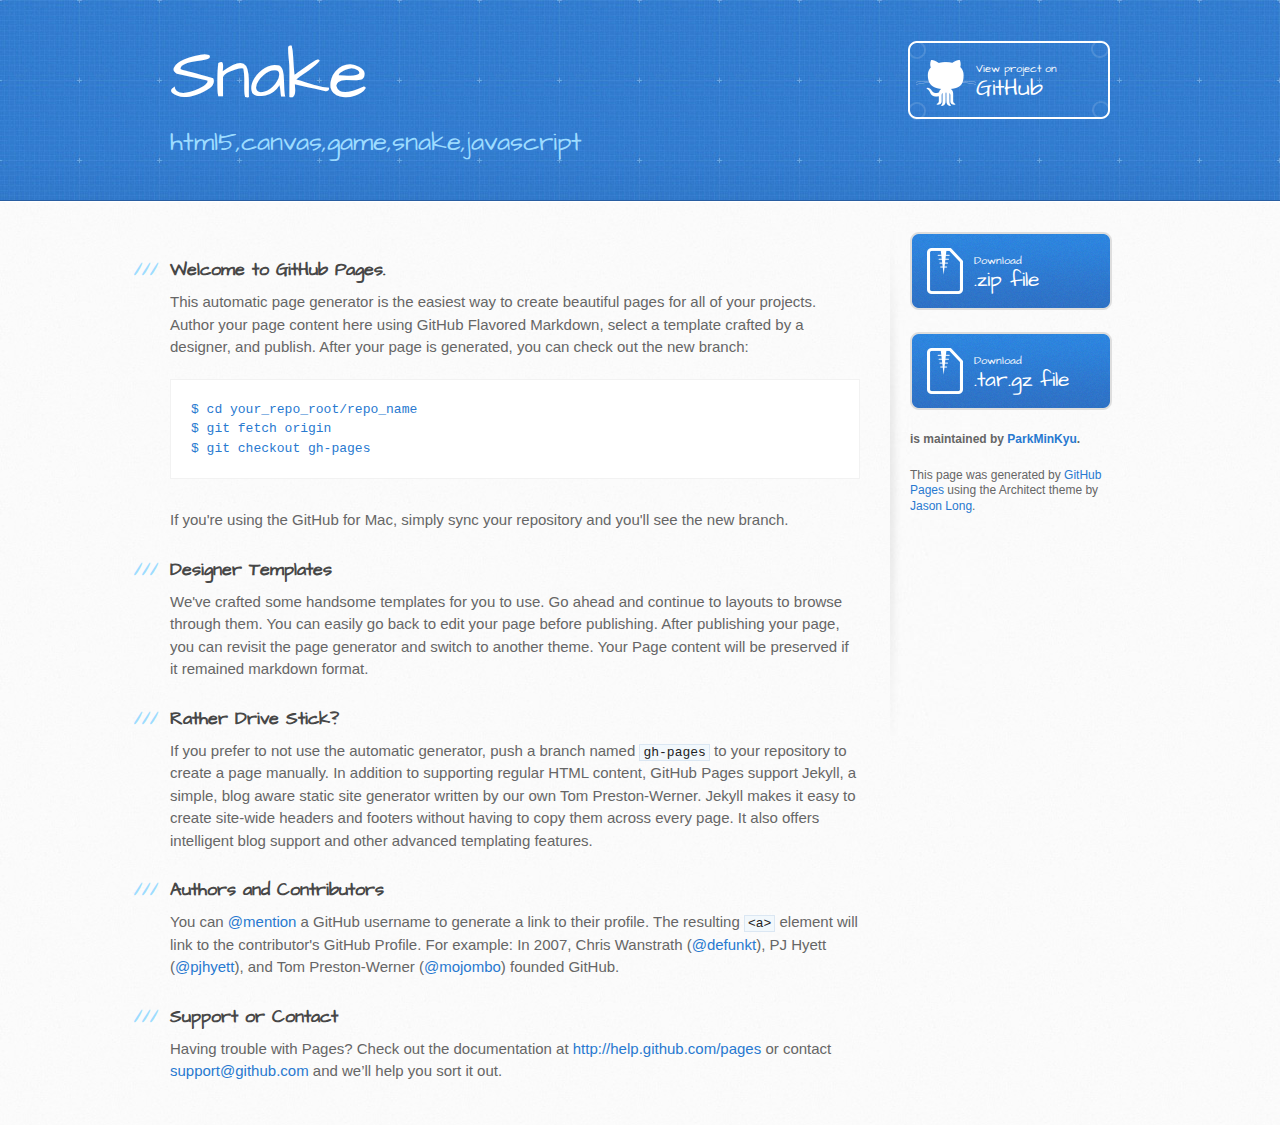
==== index.html @ 63592214 "Create gh-pages branch via GitHub" ====
<!DOCTYPE html>
<html>
  <head>
    <meta charset='utf-8'>
    <meta http-equiv="X-UA-Compatible" content="chrome=1">
    <meta name="viewport" content="width=device-width, initial-scale=1, maximum-scale=1">
    <link href='https://fonts.googleapis.com/css?family=Architects+Daughter' rel='stylesheet' type='text/css'>
    <link rel="stylesheet" type="text/css" href="stylesheets/stylesheet.css" media="screen" />
    <link rel="stylesheet" type="text/css" href="stylesheets/pygment_trac.css" media="screen" />
    <link rel="stylesheet" type="text/css" href="stylesheets/print.css" media="print" />

    <!--[if lt IE 9]>
    <script src="//html5shiv.googlecode.com/svn/trunk/html5.js"></script>
    <![endif]-->

    <title>Snake by ParkMinKyu</title>
  </head>

  <body>
    <header>
      <div class="inner">
        <h1>Snake</h1>
        <h2>html5,canvas,game,snake,javascript</h2>
        <a href="https://github.com/ParkMinKyu/snake" class="button"><small>View project on</small>GitHub</a>
      </div>
    </header>

    <div id="content-wrapper">
      <div class="inner clearfix">
        <section id="main-content">
          <h3>
<a name="welcome-to-github-pages" class="anchor" href="#welcome-to-github-pages"><span class="octicon octicon-link"></span></a>Welcome to GitHub Pages.</h3>

<p>This automatic page generator is the easiest way to create beautiful pages for all of your projects. Author your page content here using GitHub Flavored Markdown, select a template crafted by a designer, and publish. After your page is generated, you can check out the new branch:</p>

<pre><code>$ cd your_repo_root/repo_name
$ git fetch origin
$ git checkout gh-pages
</code></pre>

<p>If you're using the GitHub for Mac, simply sync your repository and you'll see the new branch.</p>

<h3>
<a name="designer-templates" class="anchor" href="#designer-templates"><span class="octicon octicon-link"></span></a>Designer Templates</h3>

<p>We've crafted some handsome templates for you to use. Go ahead and continue to layouts to browse through them. You can easily go back to edit your page before publishing. After publishing your page, you can revisit the page generator and switch to another theme. Your Page content will be preserved if it remained markdown format.</p>

<h3>
<a name="rather-drive-stick" class="anchor" href="#rather-drive-stick"><span class="octicon octicon-link"></span></a>Rather Drive Stick?</h3>

<p>If you prefer to not use the automatic generator, push a branch named <code>gh-pages</code> to your repository to create a page manually. In addition to supporting regular HTML content, GitHub Pages support Jekyll, a simple, blog aware static site generator written by our own Tom Preston-Werner. Jekyll makes it easy to create site-wide headers and footers without having to copy them across every page. It also offers intelligent blog support and other advanced templating features.</p>

<h3>
<a name="authors-and-contributors" class="anchor" href="#authors-and-contributors"><span class="octicon octicon-link"></span></a>Authors and Contributors</h3>

<p>You can <a href="https://github.com/blog/821" class="user-mention">@mention</a> a GitHub username to generate a link to their profile. The resulting <code>&lt;a&gt;</code> element will link to the contributor's GitHub Profile. For example: In 2007, Chris Wanstrath (<a href="https://github.com/defunkt" class="user-mention">@defunkt</a>), PJ Hyett (<a href="https://github.com/pjhyett" class="user-mention">@pjhyett</a>), and Tom Preston-Werner (<a href="https://github.com/mojombo" class="user-mention">@mojombo</a>) founded GitHub.</p>

<h3>
<a name="support-or-contact" class="anchor" href="#support-or-contact"><span class="octicon octicon-link"></span></a>Support or Contact</h3>

<p>Having trouble with Pages? Check out the documentation at <a href="http://help.github.com/pages">http://help.github.com/pages</a> or contact <a href="mailto:support@github.com">support@github.com</a> and we’ll help you sort it out.</p>
        </section>

        <aside id="sidebar">
          <a href="https://github.com/ParkMinKyu/snake/zipball/master" class="button">
            <small>Download</small>
            .zip file
          </a>
          <a href="https://github.com/ParkMinKyu/snake/tarball/master" class="button">
            <small>Download</small>
            .tar.gz file
          </a>

          <p class="repo-owner"><a href="https://github.com/ParkMinKyu/snake"></a> is maintained by <a href="https://github.com/ParkMinKyu">ParkMinKyu</a>.</p>

          <p>This page was generated by <a href="https://pages.github.com">GitHub Pages</a> using the Architect theme by <a href="https://twitter.com/jasonlong">Jason Long</a>.</p>
        </aside>
      </div>
    </div>

  
  </body>
</html>
---- stylesheets/stylesheet.css ----
/* http://meyerweb.com/eric/tools/css/reset/ 
   v2.0 | 20110126
   License: none (public domain)
*/
html, body, div, span, applet, object, iframe,
h1, h2, h3, h4, h5, h6, p, blockquote, pre,
a, abbr, acronym, address, big, cite, code,
del, dfn, em, img, ins, kbd, q, s, samp,
small, strike, strong, sub, sup, tt, var,
b, u, i, center,
dl, dt, dd, ol, ul, li,
fieldset, form, label, legend,
table, caption, tbody, tfoot, thead, tr, th, td,
article, aside, canvas, details, embed, 
figure, figcaption, footer, header, hgroup, 
menu, nav, output, ruby, section, summary,
time, mark, audio, video {
	margin: 0;
	padding: 0;
	border: 0;
	font-size: 100%;
	font: inherit;
	vertical-align: baseline;
}
/* HTML5 display-role reset for older browsers */
article, aside, details, figcaption, figure, 
footer, header, hgroup, menu, nav, section {
	display: block;
}
body {
	line-height: 1;
}
ol, ul {
	list-style: none;
}
blockquote, q {
	quotes: none;
}
blockquote:before, blockquote:after,
q:before, q:after {
	content: '';
	content: none;
}
table {
	border-collapse: collapse;
	border-spacing: 0;
}

/* LAYOUT STYLES */
body {
  font-size: 15px;
  line-height: 1.5; 
  background: #fafafa url(../images/body-bg.jpg) 0 0 repeat;
  font-family: 'Helvetica Neue', Helvetica, Arial, serif;
  font-weight: 400;
  color: #666;
}

a {
  color: #2879d0;
}
a:hover {
  color: #2268b2;
}

header {
  padding-top: 40px;
  padding-bottom: 40px;
  font-family: 'Architects Daughter', 'Helvetica Neue', Helvetica, Arial, serif; 
  background: #2e7bcf url(../images/header-bg.jpg) 0 0 repeat-x;
  border-bottom: solid 1px #275da1;
}

header h1 {
  letter-spacing: -1px;
  font-size: 72px;
  color: #fff;
  line-height: 1;
  margin-bottom: 0.2em;
  width: 540px;
}

header h2 {
  font-size: 26px;
  color: #9ddcff;
  font-weight: normal;
  line-height: 1.3;
  width: 540px;
  letter-spacing: 0;
}

.inner {
  position: relative;
  width: 940px;
  margin: 0 auto;
}

#content-wrapper {
  border-top: solid 1px #fff;
  padding-top: 30px;
}

#main-content {
  width: 690px;
  float: left;
}

#main-content img {
  max-width: 100%;
}

aside#sidebar {
  width: 200px;
  padding-left: 20px;
  min-height: 504px;
  float: right;
  background: transparent url(../images/sidebar-bg.jpg) 0 0 no-repeat;
  font-size: 12px;
  line-height: 1.3;
}

aside#sidebar p.repo-owner,
aside#sidebar p.repo-owner a {
  font-weight: bold;
}

#downloads {
  margin-bottom: 40px;
}

a.button {
  width: 134px;
  height: 58px;
  line-height: 1.2;
  font-size: 23px;
  color: #fff;
  padding-left: 68px;
  padding-top: 22px;
  font-family: 'Architects Daughter', 'Helvetica Neue', Helvetica, Arial, serif; 
}
a.button small {
  display: block;
  font-size: 11px;
}
header a.button {
  position: absolute;
  right: 0;
  top: 0;
  background: transparent url(../images/github-button.png) 0 0 no-repeat;
}
aside a.button {
  width: 138px;
  padding-left: 64px;
  display: block;
  background: transparent url(../images/download-button.png) 0 0 no-repeat;
  margin-bottom: 20px;
  font-size: 21px;
}

code, pre {
  font-family: Monaco, "Bitstream Vera Sans Mono", "Lucida Console", Terminal, monospace;
  color: #222;
  margin-bottom: 30px;
  font-size: 13px;
}

code {
  background-color: #f2f8fc;
  border: solid 1px #dbe7f3;
  padding: 0 3px;
}

pre {
  padding: 20px;
  background: #fff;
  text-shadow: none;
  overflow: auto;
  border: solid 1px #f2f2f2;
}
pre code {
  color: #2879d0;
  background-color: #fff;
  border: none;
  padding: 0;
}

ul, ol, dl {
  margin-bottom: 20px;
}


/* COMMON STYLES */

hr {
  height: 1px;
  line-height: 1px;
  margin-top: 1em;
  padding-bottom: 1em;
  border: none;
  background: transparent url('../images/hr.png') 0 0 no-repeat;
}

table {
  width: 100%;
  border: 1px solid #ebebeb;
}

th {
  font-weight: 500;
}

td {
  border: 1px solid #ebebeb;
  text-align: center; 
  font-weight: 300;
}

form {
  background: #f2f2f2;
  padding: 20px;
  
}


/* GENERAL ELEMENT TYPE STYLES */

#main-content h1 {
  font-family: 'Architects Daughter', 'Helvetica Neue', Helvetica, Arial, serif; 
  font-size: 2.8em;
  letter-spacing: -1px;
  color: #474747;
} 

#main-content h1:before {
  content: "/";
  color: #9ddcff;
  padding-right: 0.3em;
  margin-left: -0.9em;
}

#main-content h2 {
  font-family: 'Architects Daughter', 'Helvetica Neue', Helvetica, Arial, serif; 
  font-size: 22px;
  font-weight: bold;
  margin-bottom: 8px;
  color: #474747;
} 
#main-content h2:before {
  content: "//";
  color: #9ddcff;
  padding-right: 0.3em;
  margin-left: -1.5em;
}

#main-content h3 {
  font-family: 'Architects Daughter', 'Helvetica Neue', Helvetica, Arial, serif; 
  font-size: 18px;
  font-weight: bold;
  margin-top: 24px;
  margin-bottom: 8px;
  color: #474747;
} 
 
#main-content h3:before {
  content: "///";
  color: #9ddcff;
  padding-right: 0.3em;
  margin-left: -2em;
}

#main-content h4 {
  font-family: 'Architects Daughter', 'Helvetica Neue', Helvetica, Arial, serif; 
  font-size: 15px;
  font-weight: bold;
  color: #474747;
} 

h4:before {
  content: "////";
  color: #9ddcff;
  padding-right: 0.3em;
  margin-left: -2.8em;
}

#main-content h5 {
  font-family: 'Architects Daughter', 'Helvetica Neue', Helvetica, Arial, serif; 
  font-size: 14px;
  color: #474747;
} 
h5:before {
  content: "/////";
  color: #9ddcff;
  padding-right: 0.3em;
  margin-left: -3.2em;
}

#main-content h6 {
  font-family: 'Architects Daughter', 'Helvetica Neue', Helvetica, Arial, serif; 
  font-size: .8em;
  color: #474747;
} 
h6:before {
  content: "//////";
  color: #9ddcff;
  padding-right: 0.3em;
  margin-left: -3.7em;
}

p {
  margin-bottom: 20px;
}
 
a {
  text-decoration: none;
}

p a {
  font-weight: 400;
}

blockquote {
  font-size: 1.6em;
  border-left: 10px solid #e9e9e9;
  margin-bottom: 20px;
  padding: 0 0 0 30px;
}

ul {
  list-style: disc inside;
  padding-left: 20px;
}

ol {
  list-style: decimal inside;
  padding-left: 3px;
}

dl dd {
  font-style: italic;
  font-weight: 100;
}

footer {
  background: transparent url('../images/hr.png') 0 0 no-repeat;
  margin-top: 40px;
  padding-top: 20px;
  padding-bottom: 30px;
  font-size: 13px;
  color: #aaa;
}

footer a {
  color: #666;
}
footer a:hover {
  color: #444;
}

/* MISC */
.clearfix:after {
  clear: both;
  content: '.';
  display: block;
  visibility: hidden;
  height: 0;
}

.clearfix {display: inline-block;}
* html .clearfix {height: 1%;}
.clearfix {display: block;}

/* #Media Queries
================================================== */

/* Smaller than standard 960 (devices and browsers) */
@media only screen and (max-width: 959px) {}

/* Tablet Portrait size to standard 960 (devices and browsers) */
@media only screen and (min-width: 768px) and (max-width: 959px) {
  .inner {
    width: 740px;
  }
  header h1, header h2 {
    width: 340px;
  }
  header h1 {
    font-size: 60px;
  }
  header h2 {
    font-size: 30px;
  }
  #main-content {
    width: 490px;
  }
  #main-content h1:before,
  #main-content h2:before,
  #main-content h3:before,
  #main-content h4:before,
  #main-content h5:before,
  #main-content h6:before {
    content: none;
    padding-right: 0;
    margin-left: 0;
  }
}

/* All Mobile Sizes (devices and browser) */
@media only screen and (max-width: 767px) {
  .inner {
    width: 93%;
  }
  header {
    padding: 20px 0;
  }
  header .inner {
    position: relative;
  }
  header h1, header h2 {
    width: 100%;
  }
  header h1 {
    font-size: 48px;
  }
  header h2 {
    font-size: 24px;
  }
  header a.button {
    background-image: none;
    width: auto;
    height: auto;
    display: inline-block;
    margin-top: 15px;
    padding: 5px 10px;
    position: relative;
    text-align: center;
    font-size: 13px;
    line-height: 1;
    background-color: #9ddcff;
    color: #2879d0;
    -moz-border-radius: 5px;
    -webkit-border-radius: 5px;                     
    border-radius: 5px;    
  }
  header a.button small {
    font-size: 13px;
    display: inline;
  }
  #main-content,
  aside#sidebar {
    float: none;
    width: 100% ! important;
  }
  aside#sidebar {
    background-image: none;
    margin-top: 20px;
    border-top: solid 1px #ddd;
    padding: 20px 0;
    min-height: 0;
  }
  aside#sidebar a.button {
    display: none;
  }
  #main-content h1:before,
  #main-content h2:before,
  #main-content h3:before,
  #main-content h4:before,
  #main-content h5:before,
  #main-content h6:before {
    content: none;
    padding-right: 0;
    margin-left: 0;
  }
}

/* Mobile Landscape Size to Tablet Portrait (devices and browsers) */
@media only screen and (min-width: 480px) and (max-width: 767px) {}

/* Mobile Portrait Size to Mobile Landscape Size (devices and browsers) */
@media only screen and (max-width: 479px) {}
---- stylesheets/pygment_trac.css ----
.highlight  { background: #ffffff; }
.highlight .c { color: #999988; font-style: italic } /* Comment */
.highlight .err { color: #a61717; background-color: #e3d2d2 } /* Error */
.highlight .k { font-weight: bold } /* Keyword */
.highlight .o { font-weight: bold } /* Operator */
.highlight .cm { color: #999988; font-style: italic } /* Comment.Multiline */
.highlight .cp { color: #999999; font-weight: bold } /* Comment.Preproc */
.highlight .c1 { color: #999988; font-style: italic } /* Comment.Single */
.highlight .cs { color: #999999; font-weight: bold; font-style: italic } /* Comment.Special */
.highlight .gd { color: #000000; background-color: #ffdddd } /* Generic.Deleted */
.highlight .gd .x { color: #000000; background-color: #ffaaaa } /* Generic.Deleted.Specific */
.highlight .ge { font-style: italic } /* Generic.Emph */
.highlight .gr { color: #aa0000 } /* Generic.Error */
.highlight .gh { color: #999999 } /* Generic.Heading */
.highlight .gi { color: #000000; background-color: #ddffdd } /* Generic.Inserted */
.highlight .gi .x { color: #000000; background-color: #aaffaa } /* Generic.Inserted.Specific */
.highlight .go { color: #888888 } /* Generic.Output */
.highlight .gp { color: #555555 } /* Generic.Prompt */
.highlight .gs { font-weight: bold } /* Generic.Strong */
.highlight .gu { color: #800080; font-weight: bold; } /* Generic.Subheading */
.highlight .gt { color: #aa0000 } /* Generic.Traceback */
.highlight .kc { font-weight: bold } /* Keyword.Constant */
.highlight .kd { font-weight: bold } /* Keyword.Declaration */
.highlight .kn { font-weight: bold } /* Keyword.Namespace */
.highlight .kp { font-weight: bold } /* Keyword.Pseudo */
.highlight .kr { font-weight: bold } /* Keyword.Reserved */
.highlight .kt { color: #445588; font-weight: bold } /* Keyword.Type */
.highlight .m { color: #009999 } /* Literal.Number */
.highlight .s { color: #d14 } /* Literal.String */
.highlight .na { color: #008080 } /* Name.Attribute */
.highlight .nb { color: #0086B3 } /* Name.Builtin */
.highlight .nc { color: #445588; font-weight: bold } /* Name.Class */
.highlight .no { color: #008080 } /* Name.Constant */
.highlight .ni { color: #800080 } /* Name.Entity */
.highlight .ne { color: #990000; font-weight: bold } /* Name.Exception */
.highlight .nf { color: #990000; font-weight: bold } /* Name.Function */
.highlight .nn { color: #555555 } /* Name.Namespace */
.highlight .nt { color: #000080 } /* Name.Tag */
.highlight .nv { color: #008080 } /* Name.Variable */
.highlight .ow { font-weight: bold } /* Operator.Word */
.highlight .w { color: #bbbbbb } /* Text.Whitespace */
.highlight .mf { color: #009999 } /* Literal.Number.Float */
.highlight .mh { color: #009999 } /* Literal.Number.Hex */
.highlight .mi { color: #009999 } /* Literal.Number.Integer */
.highlight .mo { color: #009999 } /* Literal.Number.Oct */
.highlight .sb { color: #d14 } /* Literal.String.Backtick */
.highlight .sc { color: #d14 } /* Literal.String.Char */
.highlight .sd { color: #d14 } /* Literal.String.Doc */
.highlight .s2 { color: #d14 } /* Literal.String.Double */
.highlight .se { color: #d14 } /* Literal.String.Escape */
.highlight .sh { color: #d14 } /* Literal.String.Heredoc */
.highlight .si { color: #d14 } /* Literal.String.Interpol */
.highlight .sx { color: #d14 } /* Literal.String.Other */
.highlight .sr { color: #009926 } /* Literal.String.Regex */
.highlight .s1 { color: #d14 } /* Literal.String.Single */
.highlight .ss { color: #990073 } /* Literal.String.Symbol */
.highlight .bp { color: #999999 } /* Name.Builtin.Pseudo */
.highlight .vc { color: #008080 } /* Name.Variable.Class */
.highlight .vg { color: #008080 } /* Name.Variable.Global */
.highlight .vi { color: #008080 } /* Name.Variable.Instance */
.highlight .il { color: #009999 } /* Literal.Number.Integer.Long */

.type-csharp .highlight .k { color: #0000FF }
.type-csharp .highlight .kt { color: #0000FF }
.type-csharp .highlight .nf { color: #000000; font-weight: normal }
.type-csharp .highlight .nc { color: #2B91AF }
.type-csharp .highlight .nn { color: #000000 }
.type-csharp .highlight .s { color: #A31515 }
.type-csharp .highlight .sc { color: #A31515 }
---- stylesheets/print.css ----
html, body, div, span, applet, object, iframe,
h1, h2, h3, h4, h5, h6, p, blockquote, pre,
a, abbr, acronym, address, big, cite, code,
del, dfn, em, img, ins, kbd, q, s, samp,
small, strike, strong, sub, sup, tt, var,
b, u, i, center,
dl, dt, dd, ol, ul, li,
fieldset, form, label, legend,
table, caption, tbody, tfoot, thead, tr, th, td,
article, aside, canvas, details, embed, 
figure, figcaption, footer, header, hgroup, 
menu, nav, output, ruby, section, summary,
time, mark, audio, video {
  margin: 0;
  padding: 0;
  border: 0;
  font-size: 100%;
  font: inherit;
  vertical-align: baseline;
}
/* HTML5 display-role reset for older browsers */
article, aside, details, figcaption, figure, 
footer, header, hgroup, menu, nav, section {
  display: block;
}
body {
  line-height: 1;
}
ol, ul {
  list-style: none;
}
blockquote, q {
  quotes: none;
}
blockquote:before, blockquote:after,
q:before, q:after {
  content: '';
  content: none;
}
table {
  border-collapse: collapse;
  border-spacing: 0;
}
body {
  font-size: 13px;
  line-height: 1.5; 
  font-family: 'Helvetica Neue', Helvetica, Arial, serif;
  color: #000;
}

a {
  color: #d5000d;
  font-weight: bold;
}

header {
  padding-top: 35px;
  padding-bottom: 10px;
}

header h1 {
  font-weight: bold;
  letter-spacing: -1px;
  font-size: 48px;
  color: #303030;
  line-height: 1.2;
}

header h2 {
  letter-spacing: -1px;
  font-size: 24px;
  color: #aaa;
  font-weight: normal;
  line-height: 1.3;
}
#downloads {
  display: none;
}
#main_content {
  padding-top: 20px;
}

code, pre {
  font-family: Monaco, "Bitstream Vera Sans Mono", "Lucida Console", Terminal;
  color: #222;
  margin-bottom: 30px;
  font-size: 12px;
}

code {
  padding: 0 3px;
}

pre {
  border: solid 1px #ddd;
  padding: 20px;
  overflow: auto;
}
pre code {
  padding: 0;
}

ul, ol, dl {
  margin-bottom: 20px;
}


/* COMMON STYLES */

table {
  width: 100%;
  border: 1px solid #ebebeb;
}

th {
  font-weight: 500;
}

td {
  border: 1px solid #ebebeb;
  text-align: center; 
  font-weight: 300;
}

form {
  background: #f2f2f2;
  padding: 20px;
  
}


/* GENERAL ELEMENT TYPE STYLES */

h1 {
  font-size: 2.8em;
} 

h2 {
  font-size: 22px;
  font-weight: bold;
  color: #303030;
  margin-bottom: 8px;
} 

h3 {
  color: #d5000d;
  font-size: 18px;
  font-weight: bold;
  margin-bottom: 8px;
} 
 
h4 {
  font-size: 16px;
  color: #303030;
  font-weight: bold;
} 

h5 {
  font-size: 1em;
  color: #303030;
} 

h6 {
  font-size: .8em;
  color: #303030;
} 

p {
  font-weight: 300;
  margin-bottom: 20px;
}
 
a {
  text-decoration: none;
}

p a {
  font-weight: 400;
}

blockquote {
  font-size: 1.6em;
  border-left: 10px solid #e9e9e9;
  margin-bottom: 20px;
  padding: 0 0 0 30px;
}

ul li {
  list-style: disc inside;
  padding-left: 20px;
}

ol li {
  list-style: decimal inside;
  padding-left: 3px;
}

dl dd {
  font-style: italic;
  font-weight: 100;
}

footer {
  margin-top: 40px;
  padding-top: 20px;
  padding-bottom: 30px;
  font-size: 13px;
  color: #aaa;
}

footer a {
  color: #666;
}

/* MISC */
.clearfix:after {
  clear: both;
  content: '.';
  display: block;
  visibility: hidden;
  height: 0;
}

.clearfix {display: inline-block;}
* html .clearfix {height: 1%;}
.clearfix {display: block;}
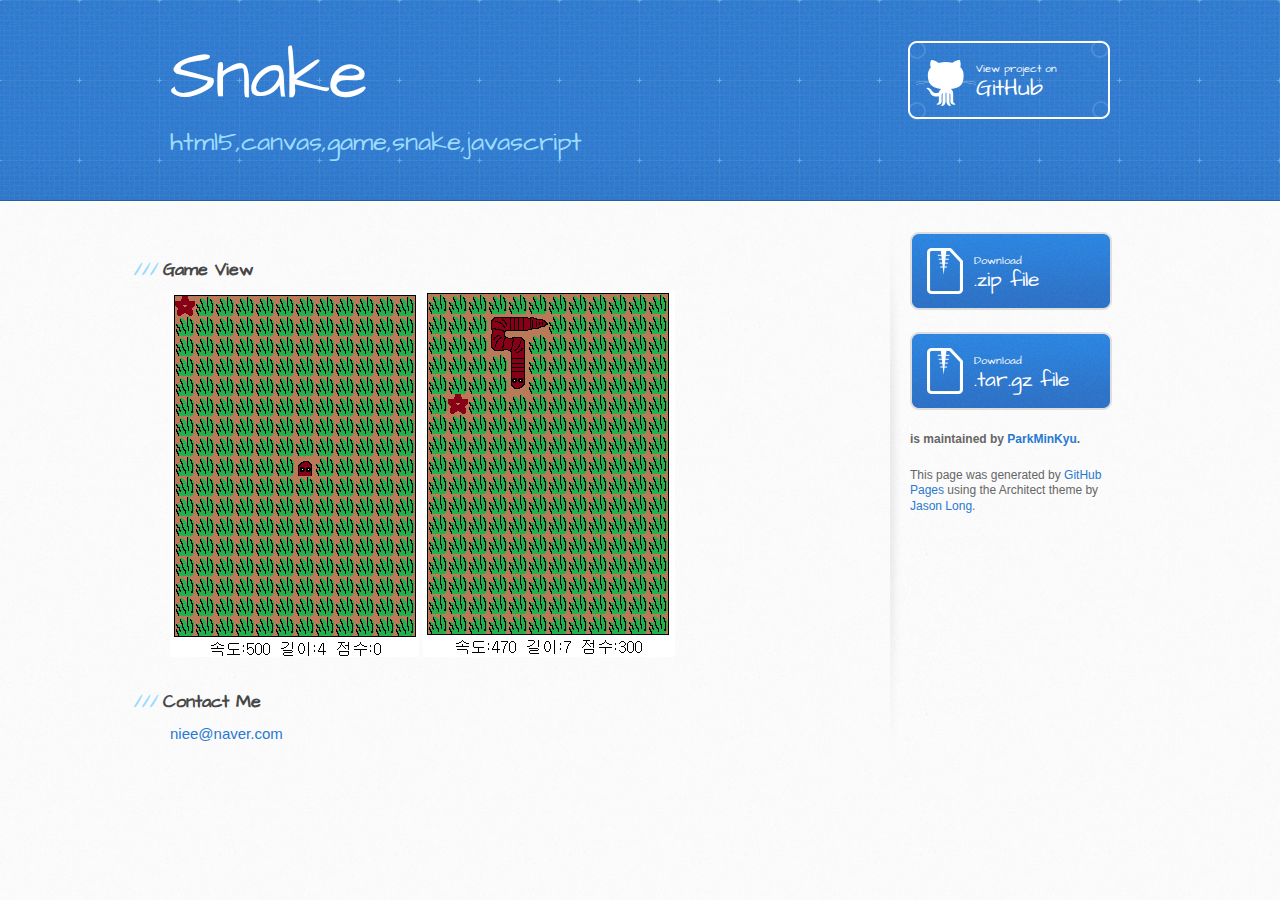
==== commit c7896a75: "create pages" ====
--- a/index.html
+++ b/index.html
@@ -28,37 +28,16 @@
     <div id="content-wrapper">
       <div class="inner clearfix">
         <section id="main-content">
-          <h3>
-<a name="welcome-to-github-pages" class="anchor" href="#welcome-to-github-pages"><span class="octicon octicon-link"></span></a>Welcome to GitHub Pages.</h3>
+<h3><a name="designer-templates" class="anchor" href="#designer-templates"><span class="octicon octicon-link"></span></a>Game View</h3>
 
-<p>This automatic page generator is the easiest way to create beautiful pages for all of your projects. Author your page content here using GitHub Flavored Markdown, select a template crafted by a designer, and publish. After your page is generated, you can check out the new branch:</p>
+<p>
+	<img src="images/game.png">
+	<img src="images/game2.png">
+</p>
 
-<pre><code>$ cd your_repo_root/repo_name
-$ git fetch origin
-$ git checkout gh-pages
-</code></pre>
+<h3><a name="support-or-contact" class="anchor" href="#support-or-contact"><span class="octicon octicon-link"></span></a>Contact Me</h3>
 
-<p>If you're using the GitHub for Mac, simply sync your repository and you'll see the new branch.</p>
-
-<h3>
-<a name="designer-templates" class="anchor" href="#designer-templates"><span class="octicon octicon-link"></span></a>Designer Templates</h3>
-
-<p>We've crafted some handsome templates for you to use. Go ahead and continue to layouts to browse through them. You can easily go back to edit your page before publishing. After publishing your page, you can revisit the page generator and switch to another theme. Your Page content will be preserved if it remained markdown format.</p>
-
-<h3>
-<a name="rather-drive-stick" class="anchor" href="#rather-drive-stick"><span class="octicon octicon-link"></span></a>Rather Drive Stick?</h3>
-
-<p>If you prefer to not use the automatic generator, push a branch named <code>gh-pages</code> to your repository to create a page manually. In addition to supporting regular HTML content, GitHub Pages support Jekyll, a simple, blog aware static site generator written by our own Tom Preston-Werner. Jekyll makes it easy to create site-wide headers and footers without having to copy them across every page. It also offers intelligent blog support and other advanced templating features.</p>
-
-<h3>
-<a name="authors-and-contributors" class="anchor" href="#authors-and-contributors"><span class="octicon octicon-link"></span></a>Authors and Contributors</h3>
-
-<p>You can <a href="https://github.com/blog/821" class="user-mention">@mention</a> a GitHub username to generate a link to their profile. The resulting <code>&lt;a&gt;</code> element will link to the contributor's GitHub Profile. For example: In 2007, Chris Wanstrath (<a href="https://github.com/defunkt" class="user-mention">@defunkt</a>), PJ Hyett (<a href="https://github.com/pjhyett" class="user-mention">@pjhyett</a>), and Tom Preston-Werner (<a href="https://github.com/mojombo" class="user-mention">@mojombo</a>) founded GitHub.</p>
-
-<h3>
-<a name="support-or-contact" class="anchor" href="#support-or-contact"><span class="octicon octicon-link"></span></a>Support or Contact</h3>
-
-<p>Having trouble with Pages? Check out the documentation at <a href="http://help.github.com/pages">http://help.github.com/pages</a> or contact <a href="mailto:support@github.com">support@github.com</a> and we’ll help you sort it out.</p>
+<p><a href="mailto:niee@naver.com">niee@naver.com</p>
         </section>
 
         <aside id="sidebar">
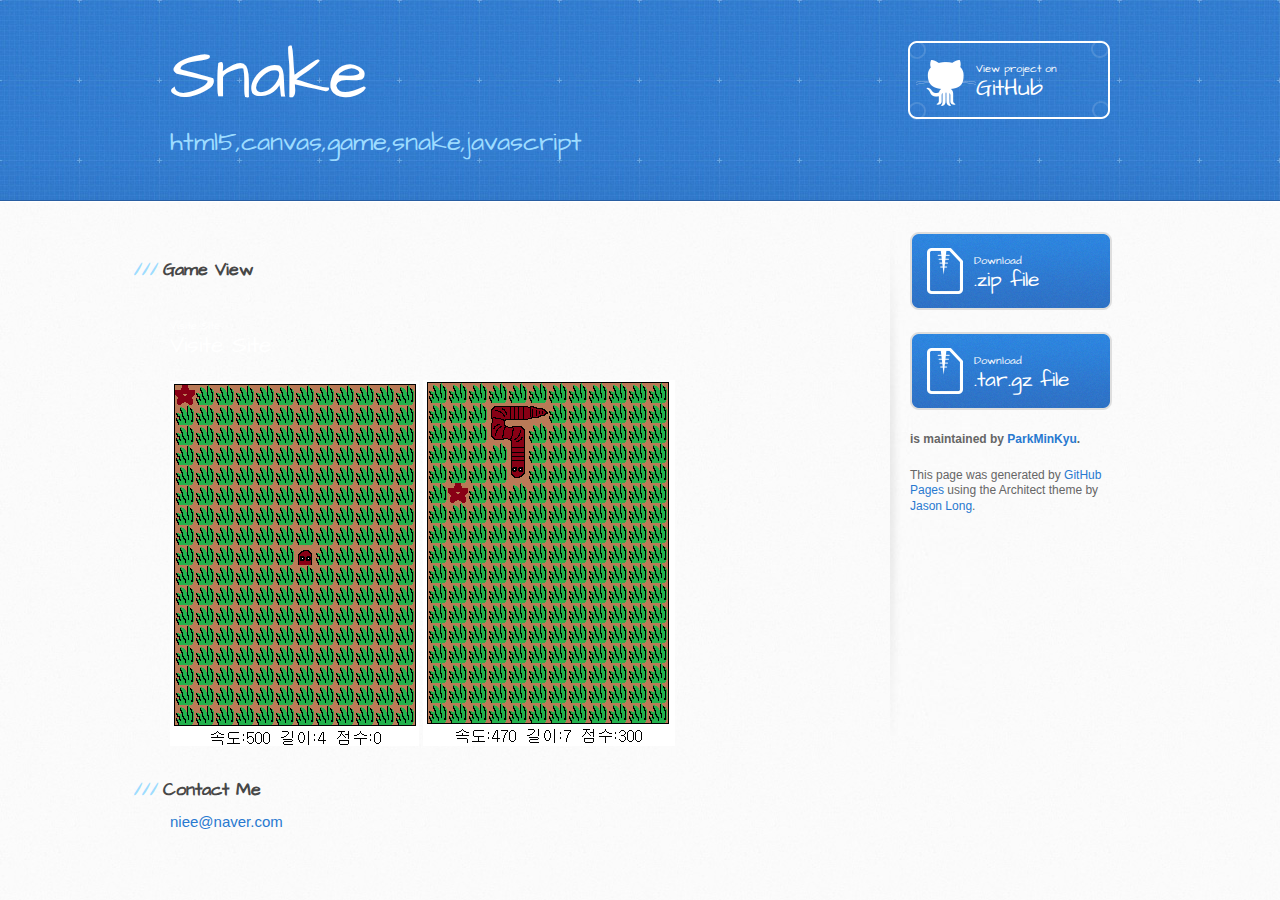
==== commit ee5d7ef6: "index.html update" ====
--- a/index.html
+++ b/index.html
@@ -29,7 +29,12 @@
       <div class="inner clearfix">
         <section id="main-content">
 <h3><a name="designer-templates" class="anchor" href="#designer-templates"><span class="octicon octicon-link"></span></a>Game View</h3>
-
+<p>
+	<a href="http://syeon0727.cafe24.com:10005/game/snake.html" class="button">
+		<small>Visite Site</small>
+		Visite Site
+	</a>
+</p>
 <p>
 	<img src="images/game.png">
 	<img src="images/game2.png">
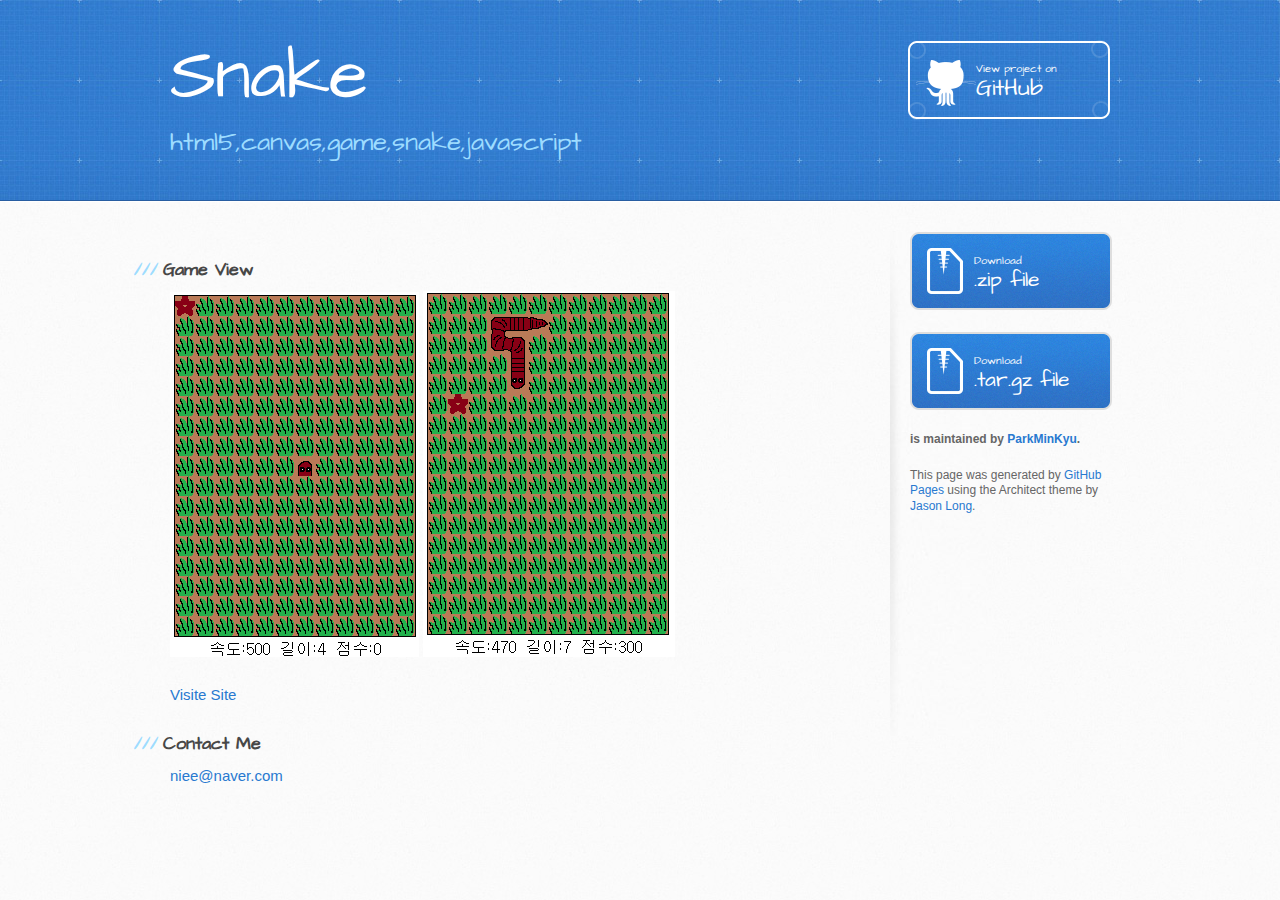
==== commit a5058d36: "index.html update" ====
--- a/index.html
+++ b/index.html
@@ -30,14 +30,13 @@
         <section id="main-content">
 <h3><a name="designer-templates" class="anchor" href="#designer-templates"><span class="octicon octicon-link"></span></a>Game View</h3>
 <p>
-	<a href="http://syeon0727.cafe24.com:10005/game/snake.html" class="button">
-		<small>Visite Site</small>
+	<img src="images/game.png">
+	<img src="images/game2.png">
+</p>
+<p>
+	<a href="http://syeon0727.cafe24.com:10005/game/snake.html">
 		Visite Site
 	</a>
-</p>
-<p>
-	<img src="images/game.png">
-	<img src="images/game2.png">
 </p>
 
 <h3><a name="support-or-contact" class="anchor" href="#support-or-contact"><span class="octicon octicon-link"></span></a>Contact Me</h3>
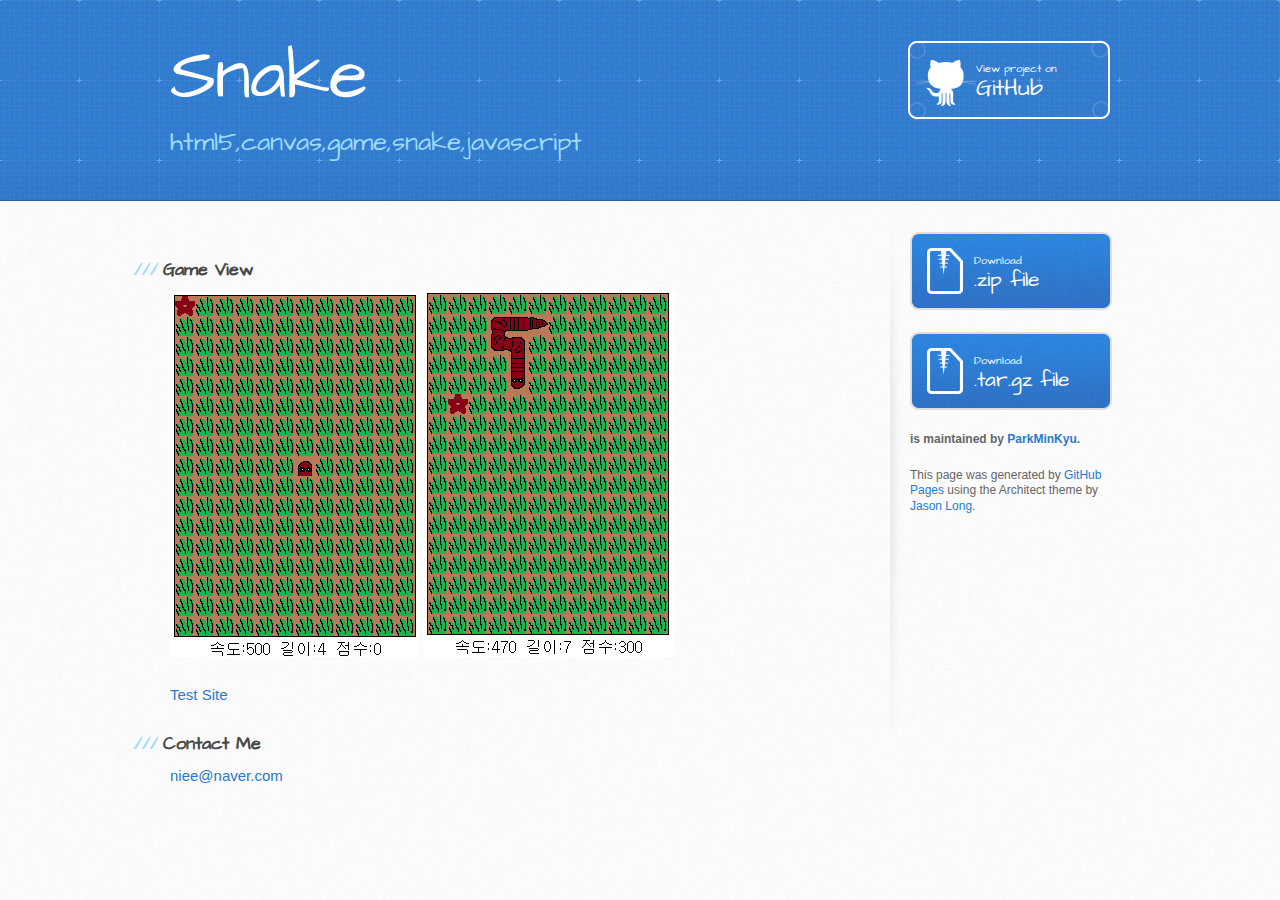
==== commit 85506b2d: "Update index.html" ====
--- a/index.html
+++ b/index.html
@@ -35,7 +35,7 @@
 </p>
 <p>
 	<a href="http://syeon0727.cafe24.com:10005/game/snake.html">
-		Visite Site
+		Test Site
 	</a>
 </p>
 
@@ -63,4 +63,4 @@
 
   
   </body>
-</html>+</html>
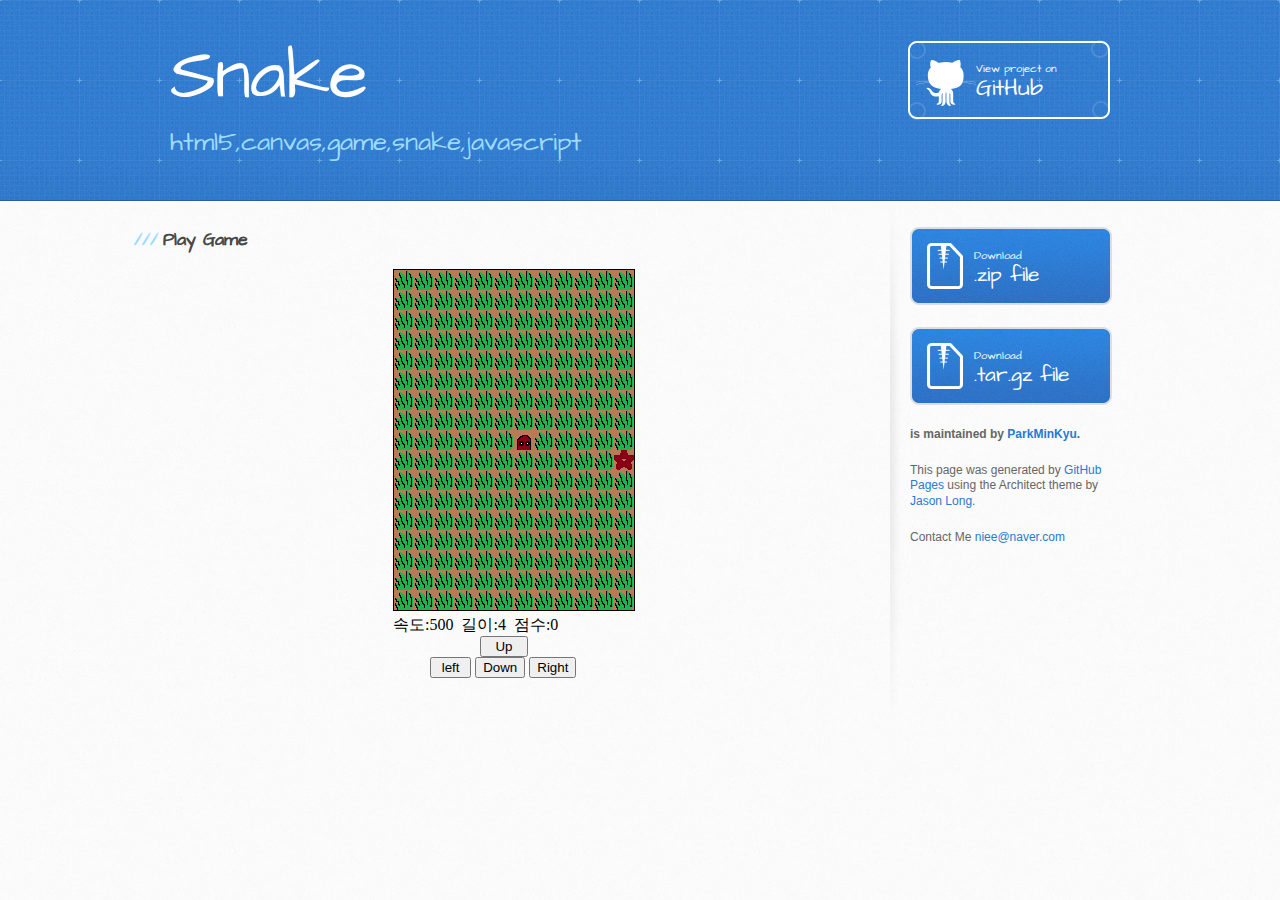
==== commit f80af438: "update index" ====
--- a/index.html
+++ b/index.html
@@ -28,20 +28,10 @@
     <div id="content-wrapper">
       <div class="inner clearfix">
         <section id="main-content">
-<h3><a name="designer-templates" class="anchor" href="#designer-templates"><span class="octicon octicon-link"></span></a>Game View</h3>
-<p>
-	<img src="images/game.png">
-	<img src="images/game2.png">
-</p>
-<p>
-	<a href="http://syeon0727.cafe24.com:10005/game/snake.html">
-		Test Site
-	</a>
-</p>
-
-<h3><a name="support-or-contact" class="anchor" href="#support-or-contact"><span class="octicon octicon-link"></span></a>Contact Me</h3>
-
-<p><a href="mailto:niee@naver.com">niee@naver.com</p>
+			<h3><a name="designer-templates" class="anchor" href="#designer-templates"><span class="octicon octicon-link"></span></a>Play Game</h3>
+			<p style="width: 260px;margin: 0 auto;">
+				<iframe src="snake5.html" height="450"></iframe>
+			</p>
         </section>
 
         <aside id="sidebar">
@@ -53,10 +43,12 @@
             <small>Download</small>
             .tar.gz file
           </a>
-
+		  
           <p class="repo-owner"><a href="https://github.com/ParkMinKyu/snake"></a> is maintained by <a href="https://github.com/ParkMinKyu">ParkMinKyu</a>.</p>
 
           <p>This page was generated by <a href="https://pages.github.com">GitHub Pages</a> using the Architect theme by <a href="https://twitter.com/jasonlong">Jason Long</a>.</p>
+          <p>Contact Me <a href="mailto:niee@naver.com">niee@naver.com</a></p>
+
         </aside>
       </div>
     </div>
--- a/stylesheets/stylesheet.css
+++ b/stylesheets/stylesheet.css
@@ -97,7 +97,6 @@
 
 #content-wrapper {
   border-top: solid 1px #fff;
-  padding-top: 30px;
 }
 
 #main-content {
@@ -112,6 +111,7 @@
 aside#sidebar {
   width: 200px;
   padding-left: 20px;
+  padding-top : 25px;
   min-height: 504px;
   float: right;
   background: transparent url(../images/sidebar-bg.jpg) 0 0 no-repeat;
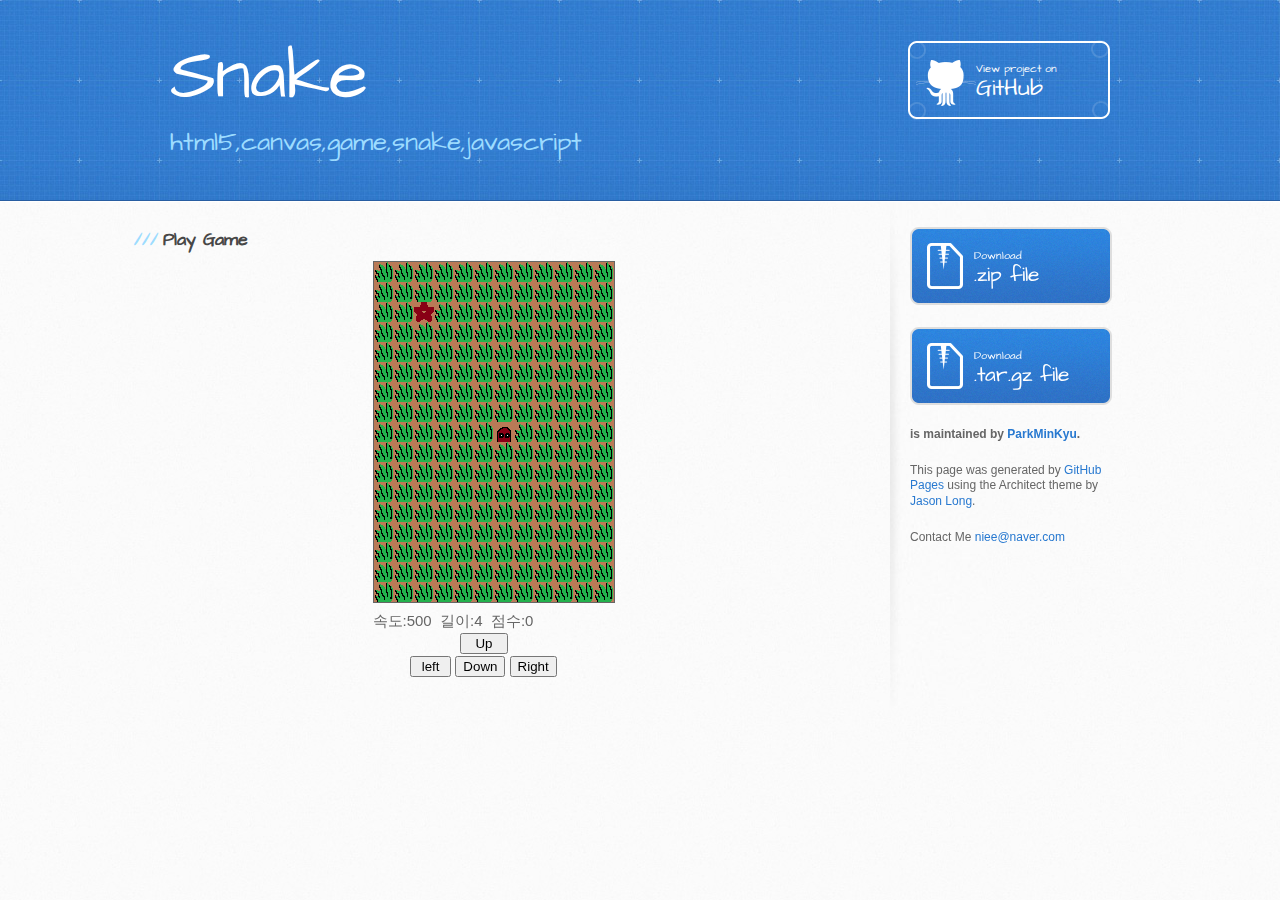
==== commit 37c87c09: "update index" ====
--- a/index.html
+++ b/index.html
@@ -14,6 +14,31 @@
     <![endif]-->
 
     <title>Snake by ParkMinKyu</title>
+    <script type="text/javascript" src="jquery-1.8.3.min.js"></script>
+<script type="text/javascript">
+var lastTime = 0;
+var vendors = ['ms', 'moz', 'webkit', 'o'];
+for(var x = 0; x < vendors.length && !window.requestAnimationFrame; ++x) {
+    window.requestAnimationFrame = window[vendors[x]+'RequestAnimationFrame'];
+    window.cancelAnimationFrame = window[vendors[x]+'CancelAnimationFrame'] 
+                               || window[vendors[x]+'CancelRequestAnimationFrame'];
+}
+
+if (!window.requestAnimationFrame)
+    window.requestAnimationFrame = function(callback, element) {
+        var currTime = new Date().getTime();
+        var timeToCall = Math.max(0, 16 - (currTime - lastTime));
+        var id = window.setTimeout(function() { callback(currTime + timeToCall); }, 
+          timeToCall);
+        lastTime = currTime + timeToCall;
+        return id;
+    };
+
+if (!window.cancelAnimationFrame)
+    window.cancelAnimationFrame = function(id) {
+        clearTimeout(id);
+    };
+</script>
   </head>
 
   <body>
@@ -30,7 +55,19 @@
         <section id="main-content">
 			<h3><a name="designer-templates" class="anchor" href="#designer-templates"><span class="octicon octicon-link"></span></a>Play Game</h3>
 			<p style="width: 260px;margin: 0 auto;">
-				<iframe src="snake5.html" height="450"></iframe>
+				<div style="width: 285px;margin: 0 auto;">
+					<canvas id="map" height="340" width="240" style="border: 1px solid;"></canvas><br>
+					속도:<span id="speed"></span>&nbsp;&nbsp;길이:<span id="length"></span>&nbsp;&nbsp;점수:<span id="score"></span>
+					
+					<div style="width: 110px;margin: 0 auto;">
+						<button id="38">&nbsp;&nbsp;Up&nbsp;&nbsp;</button>
+					</div>
+					<div style="width: 210px;margin: 0 auto;">
+						<button id="37">&nbsp;left&nbsp;</button>
+						<button id="40">Down</button>
+						<button id="39">Right</button>
+					</div>
+				</div>
 			</p>
         </section>
 
@@ -55,4 +92,418 @@
 
   
   </body>
+  <script type="text/javascript">
+var c = document.getElementById("map"); //canvas객체
+var ctx = c.getContext('2d'); // context객체
+
+//맵
+var map = [
+   		[0,0,0,0,0,0,0,0,0,0,0,0],
+   		[0,0,0,0,0,0,0,0,0,0,0,0],
+   		[0,0,0,0,0,0,0,0,0,0,0,0],
+   		[0,0,0,0,0,0,0,0,0,0,0,0],
+   		[0,0,0,0,0,0,0,0,0,0,0,0],
+   		[0,0,0,0,0,0,0,0,0,0,0,0],
+   		[0,0,0,0,0,0,0,0,0,0,0,0],
+   		[0,0,0,0,0,0,0,0,0,0,0,0],
+   		[0,0,0,0,0,0,0,0,0,0,0,0],
+   		[0,0,0,0,0,0,0,0,0,0,0,0],
+   		[0,0,0,0,0,0,0,0,0,0,0,0],
+   		[0,0,0,0,0,0,0,0,0,0,0,0],
+   		[0,0,0,0,0,0,0,0,0,0,0,0],
+   		[0,0,0,0,0,0,0,0,0,0,0,0],
+   		[0,0,0,0,0,0,0,0,0,0,0,0],
+   		[0,0,0,0,0,0,0,0,0,0,0,0],
+   		[0,0,0,0,0,0,0,0,0,0,0,0]
+   		];
+
+var moveCode = 0;//현재이동 코드
+var bMoveCode = 0;//이전이동 코드
+var snakeLen = 4;//처음길이
+//필드 이미지
+var field = getImage("images/field.png");
+//먹이이미지
+var eat = getImage("images/eat.png");
+//머리 이미지
+var head = [getImage("images/head_up.png"),getImage("images/head_left.png"),getImage("images/head_down.png"),getImage("images/head_right.png")];
+//몸 이미지
+var body = [getImage("images/body_ud.png"),getImage("images/body_lr.png"),getImage("images/body_ul.png"),getImage("images/body_ur.png"),getImage("images/body_dl.png"),getImage("images/body_dr.png")];
+//꼬리 이미지
+var tail = [getImage("images/tail_up.png"),getImage("images/tail_left.png"),getImage("images/tail_down.png"),getImage("images/tail_right.png")];
+var snakeNum = 0; //뱀 머리꼬리찾기위한
+var firstX = parseInt(map[0].length/2); //초기 x
+var firstY = parseInt(map.length/2); //초기 Y
+var speed = 500; // 속도
+var snake = new Array();
+var score = 0;
+function getImage(src){
+	var img = new Image();
+	img.src = src;
+	return img;
+}
+
+function game(options){
+	var fn = {};
+	fn.context = options.context;
+	fn.update = function(){
+		try{
+		switch(moveCode){
+		case 1:
+			if(firstY>=0 && bMoveCode != 3){
+				firstY--;
+				if(firstY == -1){
+					CallAndroid.Alert('게임오버 점수 : '+ score);
+					location.reload();
+				}
+				var obj = map[firstY][firstX];
+				if(obj.snakeNum != 0){
+					CallAndroid.Alert('게임오버 점수 : '+ score);
+					location.reload();
+				}
+				obj.snakeNum = ++snakeNum;
+				obj.moveCode = 1;
+				snake.push(obj.snakeNum);
+				map[firstY][firstX] = obj;
+				bMoveCode = 1;
+			}else{
+				moveCode = 3;
+			}
+			break;
+		case 2:
+			if(firstX>=0 && bMoveCode != 4){
+				firstX--;
+				if(firstX == -1 ){
+					CallAndroid.Alert('게임오버 점수 : '+ score);
+					location.reload();
+				}
+				var obj = map[firstY][firstX];
+				if(obj.snakeNum != 0){
+					CallAndroid.Alert('게임오버 점수 : '+ score);
+					location.reload();
+				}
+				obj.snakeNum = ++snakeNum;
+				obj.moveCode = 2;
+				snake.push(obj.snakeNum);
+				map[firstY][firstX] = obj;
+				bMoveCode = 2;
+			}else{
+				moveCode = 4;
+			}
+			break;
+		case 3:
+			if(firstY < map.length && bMoveCode != 1){
+				firstY++;
+				if(firstY == map.length){
+					CallAndroid.Alert('게임오버 점수 : '+ score);
+					location.reload();
+				}
+				var obj = map[firstY][firstX];
+				if(obj.snakeNum != 0){
+					CallAndroid.Alert('게임오버 점수 : '+ score);
+					location.reload();
+				}
+				obj.snakeNum = ++snakeNum;
+				obj.moveCode = 3;
+				snake.push(obj.snakeNum);
+				map[firstY][firstX] = obj;
+				bMoveCode = 3;
+			}else{
+				moveCode = 1;
+			}
+			break;
+		case 4:
+			if(firstX < map[firstY].length && bMoveCode != 2){
+				firstX++;
+				if(firstX == map[firstY].length){
+					CallAndroid.Alert('게임오버 점수 : '+ score);
+					location.reload();
+				}
+				var obj = map[firstY][firstX];
+				if(obj.snakeNum != 0){
+					CallAndroid.Alert('게임오버 점수 : '+ score);
+					location.reload();
+				}
+				obj.snakeNum = ++snakeNum;
+				obj.moveCode = 4;
+				snake.push(obj.snakeNum);
+				map[firstY][firstX] = obj;
+				bMoveCode = 4;
+			}else{
+				moveCode = 2;
+			}
+			break;
+		}
+		startTime = (new Date()).getTime();
+		}catch(e){
+			alert('게임오버 점수 : '+ score);
+			location.reload();
+		}
+	}
+	
+	fn.render = function(){
+		snake = maxsort(snake);
+		var tailPosition = 0;
+		var headObj = null;
+		var bodyArray = new Array();
+		var tailObj = null;
+		var tailBeObj = null;
+		for(var i = 0 ; i < map.length ; i ++){
+			for(var k = 0 ; k < map[i].length ; k++){
+				var obj = map[i][k];
+				for(var j = snakeLen ; j < snake.length ; j++ ){
+					if(obj.snakeNum == snake[j]){
+						obj.snakeNum = 0;
+					}
+				}
+				for(var j = 1 ; j < snakeLen-1 ; j++ ){
+					if(obj.snakeNum == snake[j]){
+						bodyArray.push(obj);
+					}
+				}
+				if(obj.snakeNum == 0){
+					fn.context.drawImage(field,obj.positionX,obj.positionY);
+				}else if(obj.snakeNum == snake[0] ){
+					headObj = obj;
+				}else if(obj.snakeNum ==  snake[snakeLen-2]){
+					tailBeObj = obj;
+				}else if((obj.snakeNum ==  snake[snakeLen-1]) || (snake.length == 2 && obj.snakeNum ==  snake[1])){
+					tailObj = obj;
+				}
+				
+				if(obj.isEat){
+					fn.context.drawImage(eat,obj.positionX,obj.positionY);
+				}
+			}
+		}
+		
+		var beforeMove = 0;
+		//머리그리기
+		if(headObj != null){
+			if(headObj.isEat){
+				score += 100;
+				headObj.isEat = false;
+				isEat = false;
+				snakeLen++;
+				if(speed > 100){
+					speed-=10;
+				}
+			}
+			$('#score').text(score);
+			$('#length').text(snakeLen);
+			$('#speed').text(speed);
+			beforeMove = headObj.moveCode;
+			fn.context.drawImage(head[headObj.moveCode==0?0:headObj.moveCode-1],headObj.positionX,headObj.positionY);			
+		}
+		//몸통그리기
+		bodyArray = bodySort(bodyArray);
+		for(var i = 0 ; i < bodyArray.length ; i ++){
+			var bodyObj = bodyArray[i];
+			switch(bodyObj.moveCode){
+			case 1:
+				if(beforeMove == 2){
+					fn.context.drawImage(body[2],bodyObj.positionX,bodyObj.positionY);
+				}else if(beforeMove == 4){
+					fn.context.drawImage(body[3],bodyObj.positionX,bodyObj.positionY);
+				}else{
+					fn.context.drawImage(body[0],bodyObj.positionX,bodyObj.positionY);
+				}
+				break;
+			case 2:
+				if(beforeMove == 1){
+					fn.context.drawImage(body[5],bodyObj.positionX,bodyObj.positionY);
+				}else if(beforeMove == 3){
+					fn.context.drawImage(body[3],bodyObj.positionX,bodyObj.positionY);
+				}else {
+					fn.context.drawImage(body[1],bodyObj.positionX,bodyObj.positionY);
+				}
+				break;
+			case 3:
+				if(beforeMove == 2){
+					fn.context.drawImage(body[4],bodyObj.positionX,bodyObj.positionY);
+				}else if(beforeMove == 4){
+					fn.context.drawImage(body[5],bodyObj.positionX,bodyObj.positionY);
+				}else {
+					fn.context.drawImage(body[0],bodyObj.positionX,bodyObj.positionY);
+				}
+				break;
+			case 4:
+				if(beforeMove == 1){
+					fn.context.drawImage(body[4],bodyObj.positionX,bodyObj.positionY);
+				}else if(beforeMove == 3){
+					fn.context.drawImage(body[2],bodyObj.positionX,bodyObj.positionY);
+				}else {
+					fn.context.drawImage(body[1],bodyObj.positionX,bodyObj.positionY);
+				}
+				break;
+			}
+			
+			beforeMove = bodyObj.moveCode;
+		}
+		//꼬리그리기
+		if(tailObj !=null && tailBeObj != null){
+			fn.context.drawImage(tail[tailBeObj.moveCode==0?0:tailBeObj.moveCode-1],tailObj.positionX,tailObj.positionY);
+		}else if(tailObj !=null && tailBeObj == null){
+			console.log(beforeMove);
+			fn.context.drawImage(tail[headObj.moveCode==0?0:headObj.moveCode-1],tailObj.positionX,tailObj.positionY);
+		}
+	}
+	
+	//먹이생성
+	fn.createEat = function(){
+		var isEat = false;
+		if(!isEat){
+			for(var i = 0 ; i < map.length ; i ++){
+				for(var k = 0 ; k < map[i].length ; k++){
+					var obj = map[i][k];
+					if(obj.isEat){
+						isEat = true;
+						break;
+					}
+				}
+				if(isEat){
+					break;
+				}
+			}
+			
+			if(!isEat){
+				while(true){
+					var eatY = parseInt(Math.random()*map.length);
+					var eatX = parseInt(Math.random()*map[eatY].length);
+					var obj = map[eatY][eatX];
+					if(obj.snakeNum == 0){
+						obj.isEat = true;
+						map[eatY][eatX] = obj;
+						break;
+					}
+				}
+			}
+		}
+	}
+	
+	return fn;
+}
+
+//몸통정렬
+function bodySort(bodyArray){
+	for(var i = 0 ; i < bodyArray.length ; i ++){
+		for(var k = 0 ; k < bodyArray.length-1 ; k ++){
+			if(parseInt(bodyArray[k].snakeNum)<parseInt(bodyArray[k+1].snakeNum)){
+				var a = bodyArray[k];
+				bodyArray[k] = bodyArray[k+1];
+				bodyArray[k+1] = a;
+			}
+		}	
+	}
+	return bodyArray;
+}
+
+//머리찾기위한 내림차순 정렬
+function maxsort(snake){
+	for(var i = 0 ; i < snake.length ; i ++){
+		for(var k = 0 ; k < snake.length-1 ; k ++){
+			if(parseInt(snake[k])<parseInt(snake[k+1])){
+				var a = snake[k];
+				snake[k] = snake[k+1];
+				snake[k+1] = a;
+			}
+		}	
+	}
+	return snake;
+}
+
+var user = game({
+	context : ctx
+});
+
+//맵 셋팅 
+function createMap(){
+	for(var i = 0 ; i < map.length ; i ++){
+		for(var k = 0 ; k < map[i].length ; k++){
+			var obj = {
+					width : 20,
+					height : 20,
+					positionX : 0,
+					positionY : 0,
+					isEat : false,
+					moveCode : moveCode,
+					snakeNum : snakeNum
+			};
+			obj.positionX = k * 20;
+			obj.positionY = i * 20;
+			map[i][k] = obj;
+		}
+	}
+}
+
+//초기 지렁이 위치
+function createSnake(){
+		var obj = map[firstY][firstX];
+		obj.snakeNum = ++snakeNum;
+		snake.push(obj.snakeNum);
+		map[firstY][firstX] = obj;	
+}
+
+//게임실행
+var startTime = (new Date()).getTime();
+function startGame(){
+	window.requestAnimationFrame(startGame);
+	var thisTime = ((new Date()).getTime() - startTime);
+	if(thisTime > speed){
+		user.createEat();
+		user.update();
+		user.render();
+	}
+}
+
+function call_move(code){
+	switch(code){
+	//left
+	case 37:
+		moveCode = 2;
+		break;
+	//up	
+	case 38:
+		moveCode = 1;
+		break;
+	//right
+	case 39:
+		moveCode = 4;
+		break;
+	//down
+	case 40:
+		moveCode = 3;
+		break;
+	}	
+}
+
+createMap();//맵그리기
+createSnake();//지렁이그리기
+startGame();//게임시작
+
+$(function(){
+	$('#37,#38,#39,#40').bind("click",function(){
+		call_move(parseInt(this.id));
+	});
+	$(document).keydown(function(event){
+		switch(event.keyCode){
+		//left
+		case 37:
+			moveCode = 2;
+			break;
+		//up	
+		case 38:
+			moveCode = 1;
+			break;
+		//right
+		case 39:
+			moveCode = 4;
+			break;
+		//down
+		case 40:
+			moveCode = 3;
+			break;
+	}			
+	});
+});
+</script>
 </html>
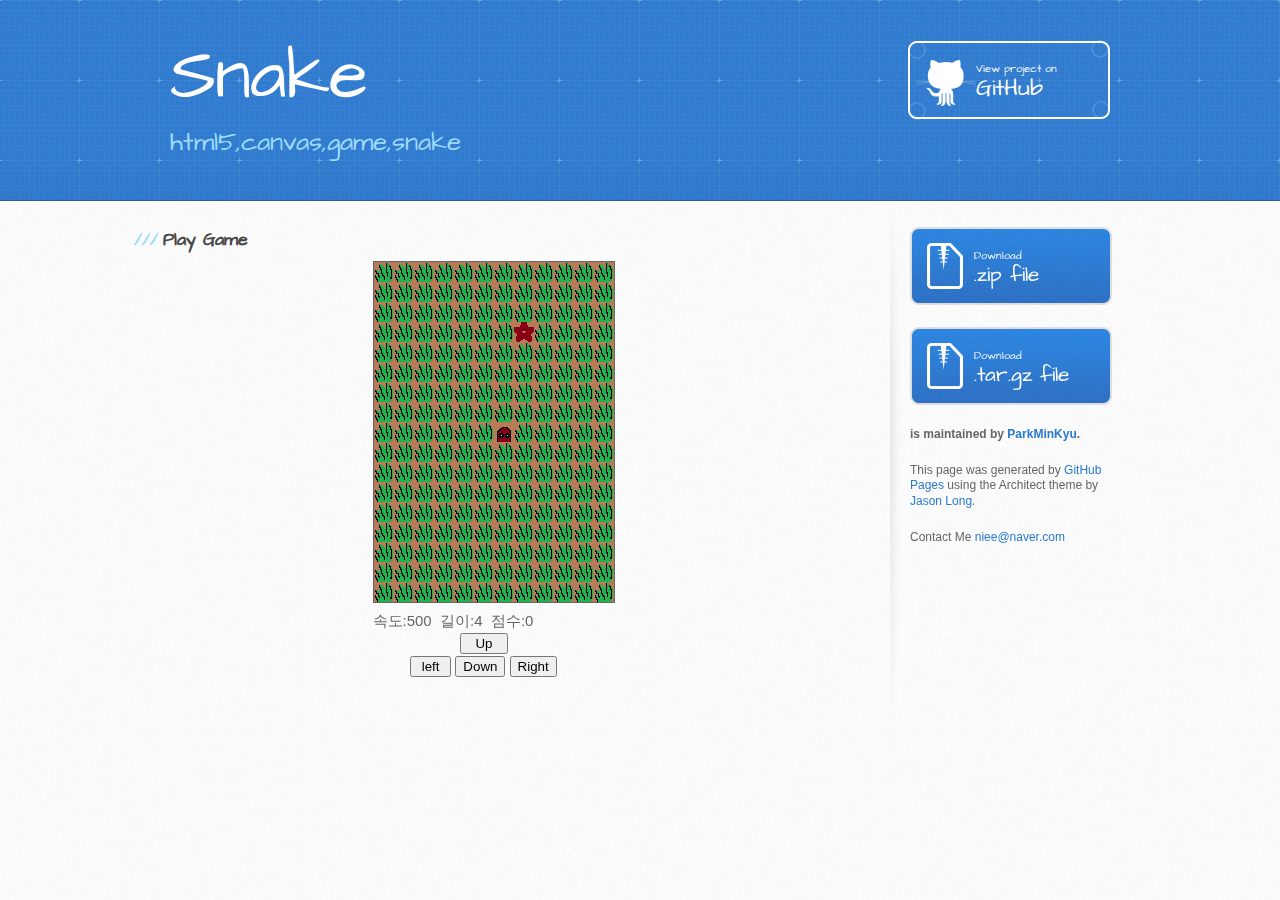
==== commit 65c3e898: "Update index.html" ====
--- a/index.html
+++ b/index.html
@@ -45,7 +45,7 @@
     <header>
       <div class="inner">
         <h1>Snake</h1>
-        <h2>html5,canvas,game,snake,javascript</h2>
+        <h2>html5,canvas,game,snake</h2>
         <a href="https://github.com/ParkMinKyu/snake" class="button"><small>View project on</small>GitHub</a>
       </div>
     </header>
